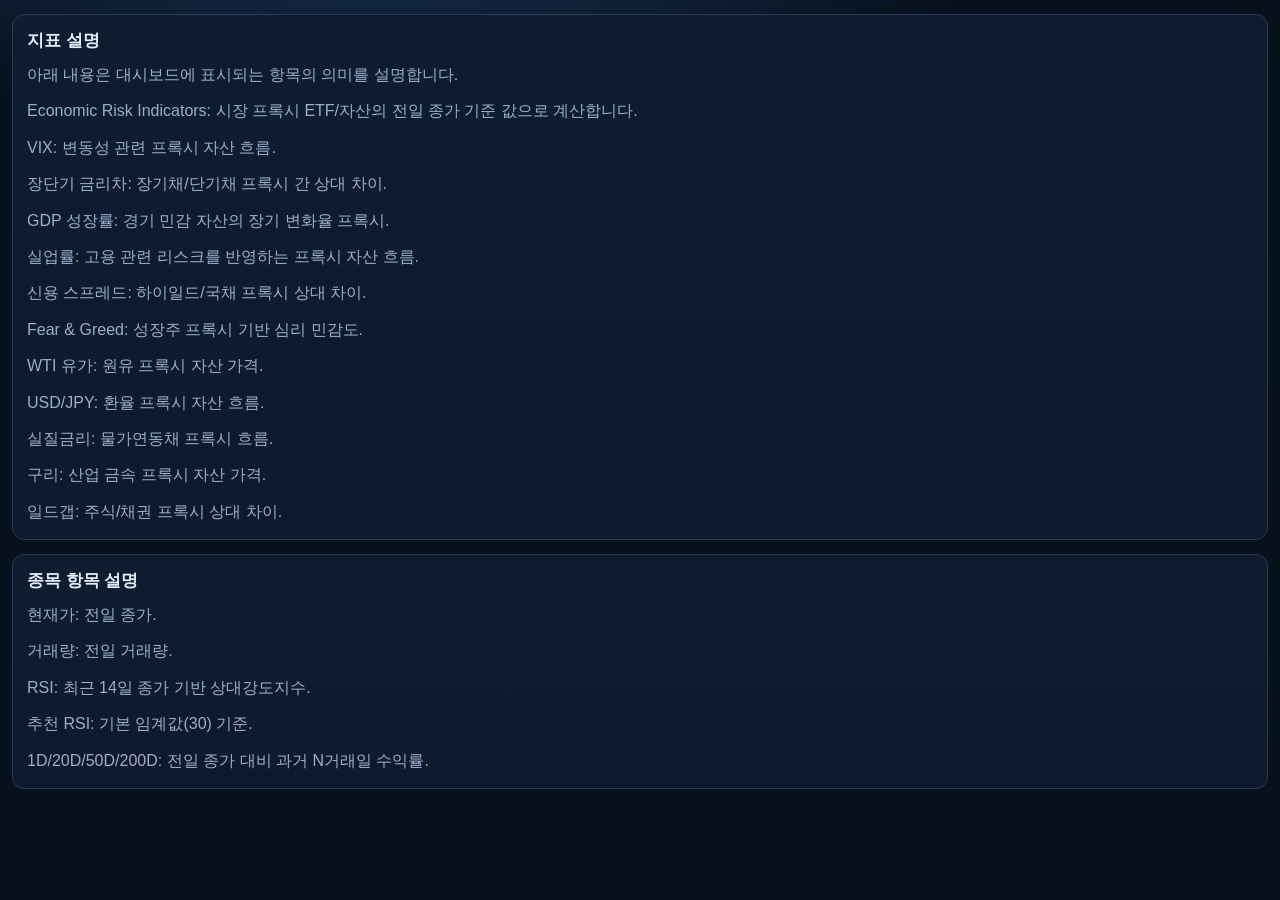
==== guide.html @ feab5bdf "Rework dashboard layout, charts, menu/login modals, and guide page" ====
<!DOCTYPE html>
<html lang="ko">
<head>
    <meta charset="UTF-8">
    <meta name="viewport" content="width=device-width, initial-scale=1.0">
    <title>지표 설명</title>
    <link rel="stylesheet" href="style.css">
</head>
<body>
    <main class="page">
        <section class="container">
            <section class="panel content-panel">
                <h2>지표 설명</h2>
                <p>아래 내용은 대시보드에 표시되는 항목의 의미를 설명합니다.</p>
                <p>Economic Risk Indicators: 시장 프록시 ETF/자산의 전일 종가 기준 값으로 계산합니다.</p>
                <p>VIX: 변동성 관련 프록시 자산 흐름.</p>
                <p>장단기 금리차: 장기채/단기채 프록시 간 상대 차이.</p>
                <p>GDP 성장률: 경기 민감 자산의 장기 변화율 프록시.</p>
                <p>실업률: 고용 관련 리스크를 반영하는 프록시 자산 흐름.</p>
                <p>신용 스프레드: 하이일드/국채 프록시 상대 차이.</p>
                <p>Fear & Greed: 성장주 프록시 기반 심리 민감도.</p>
                <p>WTI 유가: 원유 프록시 자산 가격.</p>
                <p>USD/JPY: 환율 프록시 자산 흐름.</p>
                <p>실질금리: 물가연동채 프록시 흐름.</p>
                <p>구리: 산업 금속 프록시 자산 가격.</p>
                <p>일드갭: 주식/채권 프록시 상대 차이.</p>
            </section>

            <section class="panel content-panel">
                <h2>종목 항목 설명</h2>
                <p>현재가: 전일 종가.</p>
                <p>거래량: 전일 거래량.</p>
                <p>RSI: 최근 14일 종가 기반 상대강도지수.</p>
                <p>추천 RSI: 기본 임계값(30) 기준.</p>
                <p>1D/20D/50D/200D: 전일 종가 대비 과거 N거래일 수익률.</p>
            </section>
        </section>
    </main>
</body>
</html>
---- style.css ----
:root {
    --bg: #07101d;
    --bg-soft: #0d1a2d;
    --card: #111f33;
    --line: #2b3a53;
    --text: #e6edf7;
    --muted: #9caecc;
    --blue: #47a2ff;
    --green: #3bc779;
    --red: #ff6f6f;
}

[data-theme="light"] {
    --bg: #f5f8fc;
    --bg-soft: #ffffff;
    --card: #ffffff;
    --line: #ccd8ea;
    --text: #18202c;
    --muted: #617088;
    --blue: #2e7ed8;
    --green: #2c9f62;
    --red: #d85757;
}

* {
    box-sizing: border-box;
}

body {
    margin: 0;
    font-family: "Segoe UI", Tahoma, Geneva, Verdana, sans-serif;
    color: var(--text);
    background:
        radial-gradient(900px 320px at 30% -80px, #173051 0%, transparent 70%),
        var(--bg);
}

.topbar {
    position: sticky;
    top: 0;
    z-index: 30;
    height: 54px;
    padding: 8px 12px;
    display: grid;
    grid-template-columns: auto 1fr auto;
    gap: 10px;
    align-items: center;
    background: color-mix(in srgb, var(--bg-soft) 88%, #10243d 12%);
    border-bottom: 1px solid var(--line);
}

.top-title {
    text-align: center;
    font-weight: 700;
}

.icon-btn {
    border: 1px solid var(--line);
    background: var(--card);
    color: var(--text);
    border-radius: 8px;
    width: 38px;
    height: 38px;
    cursor: pointer;
}

.side-menu {
    position: fixed;
    top: 58px;
    left: 12px;
    width: 190px;
    z-index: 35;
    border: 1px solid var(--line);
    border-radius: 10px;
    background: var(--bg-soft);
    padding: 8px;
    display: grid;
    gap: 6px;
}

.side-menu.hidden {
    display: none;
}

.side-menu a {
    text-decoration: none;
    color: var(--text);
    font-size: 0.92rem;
    border: 1px solid var(--line);
    border-radius: 8px;
    padding: 8px 10px;
}

.page {
    min-height: 100vh;
    padding: 14px 12px 40px;
}

.container {
    max-width: 1280px;
    margin: 0 auto;
    display: grid;
    gap: 14px;
}

.hero {
    display: flex;
    justify-content: space-between;
    align-items: center;
    gap: 12px;
}

.subtitle {
    margin: 0;
    color: var(--muted);
    font-size: 0.93rem;
}

.theme-btn {
    border: 1px solid var(--line);
    background: var(--card);
    color: var(--text);
    border-radius: 8px;
    height: 36px;
    padding: 0 12px;
    cursor: pointer;
}

.panel {
    background: linear-gradient(180deg, color-mix(in srgb, var(--bg-soft) 92%, #1d3557 8%) 0%, var(--bg-soft) 100%);
    border: 1px solid var(--line);
    border-radius: 12px;
    padding: 14px;
}

.panel-head {
    display: flex;
    justify-content: space-between;
    align-items: center;
    gap: 10px;
    margin-bottom: 10px;
}

h2 {
    margin: 0;
    font-size: 1.05rem;
}

.filters {
    display: grid;
    gap: 8px;
    grid-template-columns: 180px 1fr;
    align-items: center;
    margin-bottom: 12px;
}

label {
    color: var(--muted);
    font-size: 0.9rem;
}

#ticker-input,
#table-search {
    height: 40px;
    border: 1px solid var(--line);
    border-radius: 8px;
    background: #0a1628;
    color: var(--text);
    padding: 0 12px;
}

[data-theme="light"] #ticker-input,
[data-theme="light"] #table-search {
    background: #f5f8ff;
}

.add-wrap {
    display: grid;
    grid-template-columns: 1fr auto;
    gap: 8px;
}

#add-ticker-btn {
    border: 1px solid #2f4f77;
    background: #173152;
    color: #d6e8ff;
    border-radius: 8px;
    padding: 0 14px;
    font-weight: 600;
    cursor: pointer;
}

.add-message {
    margin: 0;
    min-height: 20px;
    grid-column: 2;
    font-size: 0.84rem;
    color: var(--muted);
}

.checkbox-wrap {
    grid-column: 1 / -1;
    display: inline-flex;
    align-items: center;
    gap: 8px;
}

.risk-grid {
    display: grid;
    gap: 10px;
    grid-template-columns: repeat(3, minmax(0, 1fr));
}

.risk-card {
    border: 1px solid var(--line);
    border-radius: 10px;
    background: rgba(6, 13, 24, 0.56);
    padding: 10px;
    display: grid;
    gap: 7px;
}

.risk-title {
    font-size: 0.9rem;
    color: var(--muted);
}

.risk-value {
    font-size: 1.02rem;
    font-weight: 700;
}

.chart-wrap {
    position: relative;
}

.chart-tip {
    position: absolute;
    top: 8px;
    right: 8px;
    z-index: 2;
    border: 1px solid var(--line);
    background: color-mix(in srgb, var(--bg-soft) 84%, #0d1a2d 16%);
    color: var(--text);
    border-radius: 7px;
    font-size: 0.78rem;
    padding: 4px 6px;
}

.chart-tip.hidden {
    display: none;
}

.risk-chart,
.daily-chart {
    width: 100%;
    border: 1px solid var(--line);
    border-radius: 8px;
    background: color-mix(in srgb, var(--bg-soft) 86%, #0f1b2f 14%);
}

.risk-chart {
    height: 150px;
}

.daily-chart {
    height: 340px;
}

.axis-line {
    stroke: #3a5072;
    stroke-width: 1;
}

.line-path {
    fill: none;
    stroke: var(--blue);
    stroke-width: 2;
}

.axis-text {
    fill: var(--muted);
    font-size: 11px;
}

.crosshair {
    stroke: #95b8e5;
    stroke-width: 1;
    stroke-dasharray: 3 3;
    opacity: 0;
}

.badge {
    display: inline-block;
    font-size: 0.78rem;
    border-radius: 999px;
    padding: 4px 9px;
    font-weight: 700;
}

.badge.neutral {
    background: #31435f;
    color: #dce7f9;
}

.badge.good {
    background: rgba(59, 199, 121, 0.17);
    color: #7debaf;
}

.badge.warn {
    background: rgba(245, 197, 95, 0.15);
    color: #f8d987;
}

.badge.danger {
    background: rgba(255, 111, 111, 0.2);
    color: #ff9e9e;
}

.table-wrap {
    overflow: auto;
}

table {
    width: 100%;
    border-collapse: collapse;
    min-width: 1060px;
}

th,
td {
    border-bottom: 1px solid #22314a;
    padding: 9px 8px;
    text-align: right;
    white-space: nowrap;
    font-size: 0.88rem;
}

th:nth-child(1),
th:nth-child(2),
td:nth-child(1),
td:nth-child(2) {
    text-align: left;
}

th {
    color: var(--muted);
    font-size: 0.78rem;
    font-weight: 600;
}

tr:hover td {
    background: rgba(54, 84, 124, 0.14);
    cursor: pointer;
}

.table-remove-btn {
    border: 1px solid #7e3540;
    background: #55242b;
    color: #ffd4d4;
    border-radius: 7px;
    padding: 4px 9px;
    font-size: 0.8rem;
    cursor: pointer;
}

.table-remove-btn:disabled {
    opacity: 0.6;
    cursor: not-allowed;
}

.pos {
    color: var(--green);
    font-weight: 600;
}

.neg {
    color: var(--red);
    font-weight: 600;
}

.entry {
    color: var(--green);
    font-weight: 700;
}

.modal {
    position: fixed;
    inset: 0;
    z-index: 40;
    display: grid;
    place-items: center;
}

.modal.hidden {
    display: none;
}

.modal-backdrop {
    position: absolute;
    inset: 0;
    background: rgba(4, 10, 18, 0.66);
}

.modal-card {
    position: relative;
    width: min(980px, 95vw);
    max-height: 88vh;
    overflow: auto;
    border: 1px solid var(--line);
    border-radius: 12px;
    background: var(--bg-soft);
    padding: 14px;
}

.login-card {
    width: min(460px, 92vw);
}

.modal-head {
    display: flex;
    justify-content: space-between;
    align-items: center;
    gap: 10px;
}

.modal-head h3 {
    margin: 0;
    font-size: 1.05rem;
}

.modal-close-btn {
    border: 1px solid var(--line);
    background: var(--card);
    color: var(--text);
    border-radius: 7px;
    padding: 6px 10px;
    cursor: pointer;
}

.modal-subtitle {
    margin: 8px 0 10px;
    color: var(--muted);
    font-size: 0.9rem;
}

.auth-wrap {
    display: flex;
    gap: 8px;
    flex-wrap: wrap;
}

.auth-wrap button {
    border: 1px solid var(--line);
    background: #14263d;
    color: #dde8f8;
    border-radius: 8px;
    height: 34px;
    padding: 0 12px;
    cursor: pointer;
}

.content-panel p {
    margin: 10px 0 0;
    color: var(--muted);
    line-height: 1.65;
}

@media (max-width: 760px) {
    .hero {
        flex-direction: column;
        align-items: flex-start;
    }

    .risk-grid {
        grid-template-columns: 1fr;
    }

    .filters {
        grid-template-columns: 1fr;
    }

    .add-message {
        grid-column: auto;
    }

    table,
    thead,
    tbody,
    th,
    td,
    tr {
        display: block;
    }

    thead {
        display: none;
    }

    tbody tr {
        border: 1px solid #22314a;
        border-radius: 10px;
        margin-bottom: 10px;
        padding: 8px;
    }

    td {
        border-bottom: 1px dashed #22314a;
        text-align: right;
        padding: 7px 4px;
        white-space: normal;
    }

    td::before {
        content: attr(data-label);
        float: left;
        color: var(--muted);
        font-size: 0.78rem;
        margin-right: 8px;
    }

    .risk-chart {
        height: 190px;
    }

    .daily-chart {
        height: 260px;
    }
}
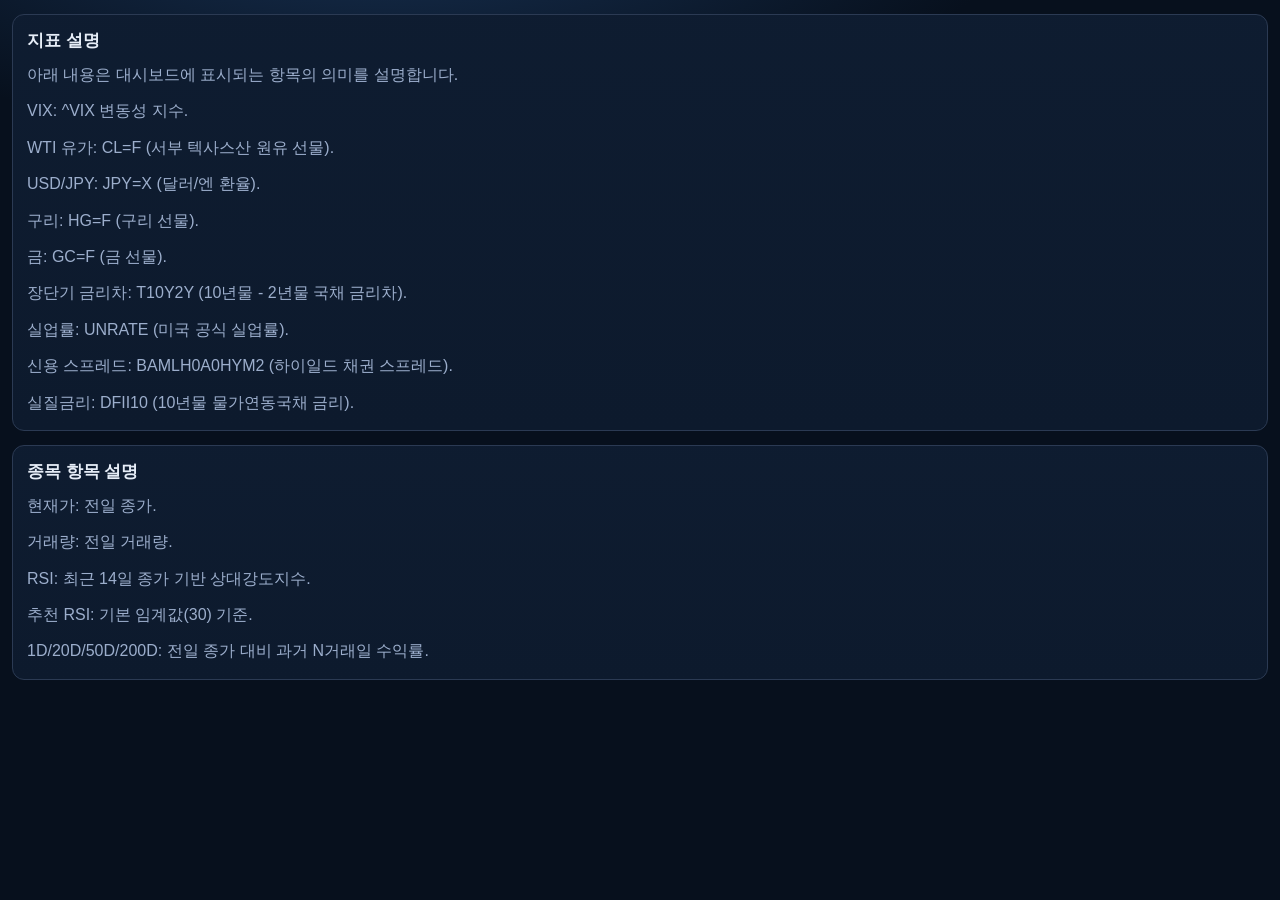
==== commit b179e38b: "Switch indicators to official series, improve chart tooltip alignment, and update guide" ====
--- a/guide.html
+++ b/guide.html
@@ -12,18 +12,15 @@
             <section class="panel content-panel">
                 <h2>지표 설명</h2>
                 <p>아래 내용은 대시보드에 표시되는 항목의 의미를 설명합니다.</p>
-                <p>Economic Risk Indicators: 시장 프록시 ETF/자산의 전일 종가 기준 값으로 계산합니다.</p>
-                <p>VIX: 변동성 관련 프록시 자산 흐름.</p>
-                <p>장단기 금리차: 장기채/단기채 프록시 간 상대 차이.</p>
-                <p>GDP 성장률: 경기 민감 자산의 장기 변화율 프록시.</p>
-                <p>실업률: 고용 관련 리스크를 반영하는 프록시 자산 흐름.</p>
-                <p>신용 스프레드: 하이일드/국채 프록시 상대 차이.</p>
-                <p>Fear & Greed: 성장주 프록시 기반 심리 민감도.</p>
-                <p>WTI 유가: 원유 프록시 자산 가격.</p>
-                <p>USD/JPY: 환율 프록시 자산 흐름.</p>
-                <p>실질금리: 물가연동채 프록시 흐름.</p>
-                <p>구리: 산업 금속 프록시 자산 가격.</p>
-                <p>일드갭: 주식/채권 프록시 상대 차이.</p>
+                <p>VIX: ^VIX 변동성 지수.</p>
+                <p>WTI 유가: CL=F (서부 텍사스산 원유 선물).</p>
+                <p>USD/JPY: JPY=X (달러/엔 환율).</p>
+                <p>구리: HG=F (구리 선물).</p>
+                <p>금: GC=F (금 선물).</p>
+                <p>장단기 금리차: T10Y2Y (10년물 - 2년물 국채 금리차).</p>
+                <p>실업률: UNRATE (미국 공식 실업률).</p>
+                <p>신용 스프레드: BAMLH0A0HYM2 (하이일드 채권 스프레드).</p>
+                <p>실질금리: DFII10 (10년물 물가연동국채 금리).</p>
             </section>
 
             <section class="panel content-panel">
--- a/style.css
+++ b/style.css
@@ -223,6 +223,52 @@
 .risk-title {
     font-size: 0.9rem;
     color: var(--muted);
+    display: flex;
+    align-items: center;
+    gap: 6px;
+}
+
+.help-wrap {
+    position: relative;
+    display: inline-flex;
+}
+
+.help-dot {
+    width: 18px;
+    height: 18px;
+    border-radius: 50%;
+    border: 1px solid var(--line);
+    background: var(--card);
+    color: var(--text);
+    font-size: 11px;
+    line-height: 1;
+    padding: 0;
+}
+
+.help-pop {
+    position: absolute;
+    left: 22px;
+    top: -4px;
+    width: 220px;
+    border: 1px solid var(--line);
+    background: var(--bg-soft);
+    color: var(--text);
+    border-radius: 8px;
+    padding: 7px 9px;
+    font-size: 0.76rem;
+    line-height: 1.4;
+    opacity: 0;
+    pointer-events: none;
+    transform: translateY(4px);
+    transition: opacity 0.14s ease, transform 0.14s ease;
+    z-index: 4;
+}
+
+.help-wrap:hover .help-pop,
+.help-wrap:focus-within .help-pop,
+.help-wrap:active .help-pop {
+    opacity: 1;
+    transform: translateY(0);
 }
 
 .risk-value {
@@ -245,6 +291,7 @@
     border-radius: 7px;
     font-size: 0.78rem;
     padding: 4px 6px;
+    pointer-events: none;
 }
 
 .chart-tip.hidden {
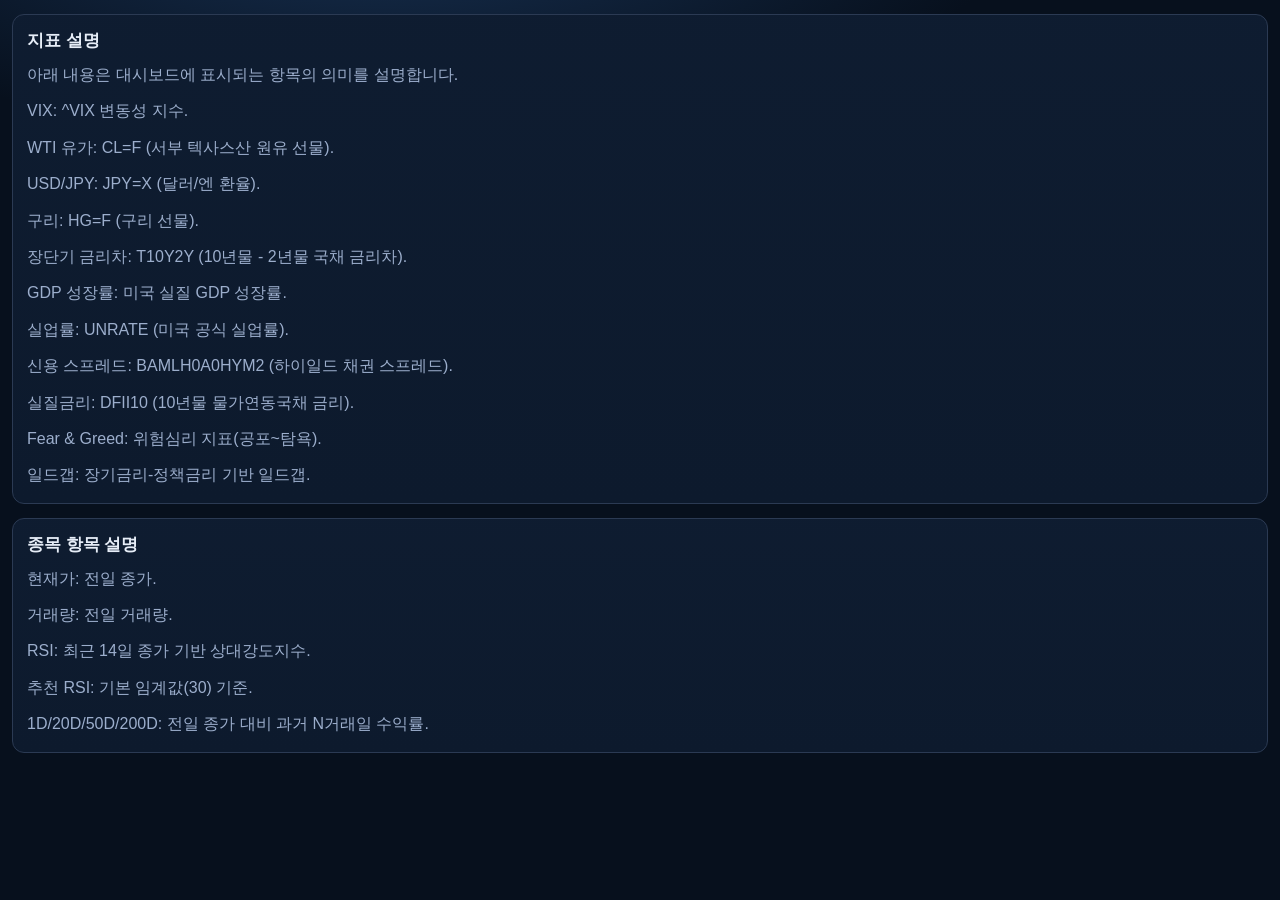
==== commit 1d07c38b: "Align indicator set to target layout and fix chart/touch behavior" ====
--- a/guide.html
+++ b/guide.html
@@ -16,11 +16,13 @@
                 <p>WTI 유가: CL=F (서부 텍사스산 원유 선물).</p>
                 <p>USD/JPY: JPY=X (달러/엔 환율).</p>
                 <p>구리: HG=F (구리 선물).</p>
-                <p>금: GC=F (금 선물).</p>
                 <p>장단기 금리차: T10Y2Y (10년물 - 2년물 국채 금리차).</p>
+                <p>GDP 성장률: 미국 실질 GDP 성장률.</p>
                 <p>실업률: UNRATE (미국 공식 실업률).</p>
                 <p>신용 스프레드: BAMLH0A0HYM2 (하이일드 채권 스프레드).</p>
                 <p>실질금리: DFII10 (10년물 물가연동국채 금리).</p>
+                <p>Fear & Greed: 위험심리 지표(공포~탐욕).</p>
+                <p>일드갭: 장기금리-정책금리 기반 일드갭.</p>
             </section>
 
             <section class="panel content-panel">
--- a/style.css
+++ b/style.css
@@ -33,6 +33,7 @@
     background:
         radial-gradient(900px 320px at 30% -80px, #173051 0%, transparent 70%),
         var(--bg);
+    overflow-x: hidden;
 }
 
 .topbar {
@@ -40,7 +41,7 @@
     top: 0;
     z-index: 30;
     height: 54px;
-    padding: 8px 12px;
+    padding: calc(8px + env(safe-area-inset-top, 0px)) calc(12px + env(safe-area-inset-right, 0px)) 8px calc(12px + env(safe-area-inset-left, 0px));
     display: grid;
     grid-template-columns: auto 1fr auto;
     gap: 10px;
@@ -93,7 +94,7 @@
 
 .page {
     min-height: 100vh;
-    padding: 14px 12px 40px;
+    padding: 14px calc(12px + env(safe-area-inset-right, 0px)) calc(40px + env(safe-area-inset-bottom, 0px)) calc(12px + env(safe-area-inset-left, 0px));
 }
 
 .container {
@@ -292,6 +293,10 @@
     font-size: 0.78rem;
     padding: 4px 6px;
     pointer-events: none;
+    max-width: 75%;
+    white-space: nowrap;
+    overflow: hidden;
+    text-overflow: ellipsis;
 }
 
 .chart-tip.hidden {
